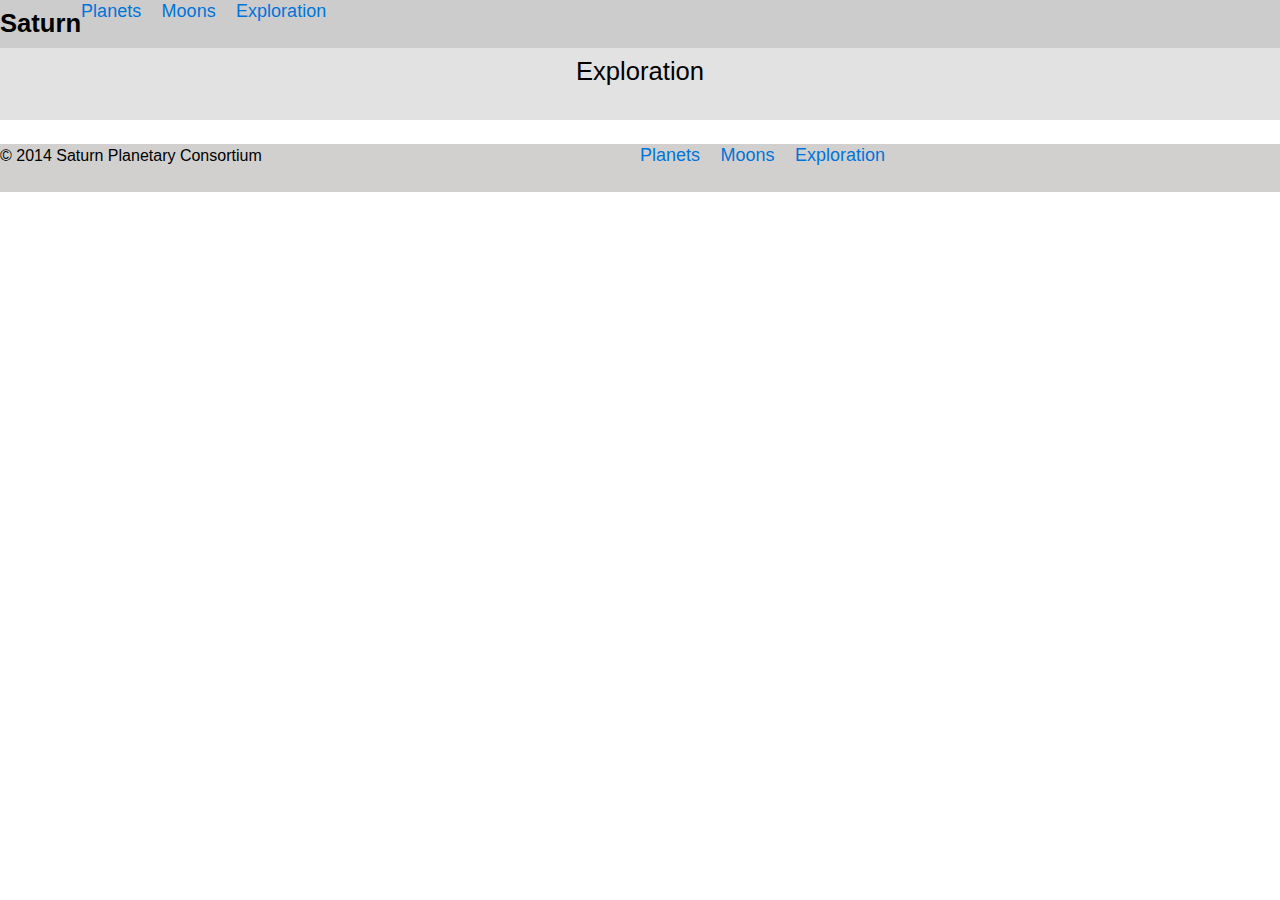
==== exploration.html @ 87dc44bc "added exploration" ====
<!DOCTYPE html>
<html lang="en-ca">
<head>
  <meta charset="utf-8">
    <title></title>
  <meta name="viewport" content="width=device-width,initial-scale=1">
  <link href="css/main.css" rel="stylesheet">
  <link href="css/grid.css" rel="stylesheet">
  <link href="css/typography.css" rel="stylesheet">
</head>
<body>
<div class="top-bar">
    <h1 class="title peta">Saturn</h1>
        <nav>
            <ul class="nav">
                <li class="mega"><a href="index.html">Planets</a></li>
                <li class="mega"><a href="moons.html">Moons</a></li>
                <li class="mega"><a href="exploration.html">Exploration</a></li>
            </ul>
        </nav>  
</div>
    <div class="intro push">   
            <p class="peta">Exploration</p>
        </div>
    
    
    
    
    
<footer>
    <div class="grid background">
    <p class="unit unit-xs-1 unit-s-1 unit-m-1-2 unit-l-1-2">© 2014 Saturn Planetary Consortium</p>
        <nav class="unit unit-xs-1 unit-s-1 unit-m-1-2 unit-l-1-2">
            <ul class="nav">
                <li class="mega"><a href="index.html">Planets</a></li>
                <li class="mega"><a href="moons.html">Moons</a></li>
                <li class="mega"><a href="explorations.html">Exploration</a></li>
            </ul>
        </nav>
    </div>
</footer>
---- css/main.css ----
@-moz-viewport { width: device-width; scale: 1; }
@-ms-viewport { width: device-width; scale: 1; }
@-o-viewport { width: device-width; scale: 1; }
@-webkit-viewport { width: device-width; scale: 1; }
@viewport { width: device-width; scale: 1; }

html {
  margin: 0;
  padding: 0;
  box-sizing: border-box;

  font: normal 100%/1.5 sans-serif;
  -moz-text-size-adjust: 100%;
  -ms-text-size-adjust: 100%;
  -webkit-text-size-adjust: 100%;
  text-size-adjust: 100%;
}

*, *:before, *:after {
  box-sizing: inherit;
}
    
body {
  margin: 0;
  padding: 0;
}

img {
  display: block;
  width: 100%;
}

.gutter {
    padding-left: 1em;
    padding-right: 1em;
}

figure {
  margin: 0;
  position: relative;
  bottom: 0;
  padding: 0;
  width: 100%;
}

figcaption {
    text-align: left;
    width: 100%;
    padding: 0em;
    font-size: .9rem;
}

.title {
    background-color: #ccc;
    padding: 0;
    margin: 0;
    text-align: center;
    text-decoration: none;
}

h1 {
    text-decoration: none;
    float: center;
    text-align: center;
    margin: 0;
}

.background {
    background-color: #ccc;
}

.intro {
    background-color: #e2e2e2;
    overflow: hidden;
    text-align: center;
}

h2 {
    text-decoration: none;
    padding: 0;
    margin: 0;
    text-align: left;
    font-size: 3rem;
}
    
.nav {
    margin: 0;
    padding: 0;
    list-style-type: none;
}

.top-bar {
    background-color: #ccc;
    overflow: hidden;
}

a:link, a:visited, a:hover {
    text-decoration: none;
    color: black;
}

.background {
     background-color: #D1D0CE;
}

backcolor {
    background-color: #E8E8E8;
}

.nav a {
    display: block;
    padding: 0;
    text-decoration: none;
    color: #0074D9;
}

nav ul li a:hover {
    color: white;
    background-color: blue;
}

nav ul li {
    display: inline;
    margin-right: 1rem;
}

.pad-top {
    background-color: #F8F8F8;
}

@media only screen and (min-width: 30em) {
    
    .nav {
        text-align: center;
    }
    .nav li {
        display: inline-block; 
}

@media only screen and (min-width: 50em) {
    
    .nav {
        float: left;
        overflow: hidden;
    }
    
    h1 {
        float: left;
        margin: 0;
    }
    
   .top-bar{
       overflow: hidden;
    }
}
---- css/grid.css ----
@-moz-viewport { width: device-width; scale: 1; }
@-ms-viewport { width: device-width; scale: 1; }
@-o-viewport { width: device-width; scale: 1; }
@-webkit-viewport { width: device-width; scale: 1; }
@viewport { width: device-width; scale: 1; }

html {
  margin: 0;
  padding: 0;
  box-sizing: border-box;

  font: normal 100%/1.5 sans-serif;
  -moz-text-size-adjust: 100%;
  -ms-text-size-adjust: 100%;
  -webkit-text-size-adjust: 100%;
  text-size-adjust: 100%;
}

*, *:before, *:after {
  box-sizing: inherit;
}
    
.grid {
  margin: 0;
  padding: 0;
  letter-spacing: -0.31em;
  text-rendering: optimizespeed;
  display: -webkit-flex;
  -webkit-flex-flow: row wrap;
  display: -ms-flexbox;
  -ms-flex-flow: row wrap;
}

.grid-bottom {
  -webkit-align-items: flex-end;
  -ms-align-items: flex-end;
}

.grid-middle {
  -webkit-align-items: center;
  -ms-align-items: center;
}

.opera-only :-o-prefocus, .grid {
  word-spacing: -0.43em;
}

.unit {
  letter-spacing: normal;
  text-rendering: auto;
  vertical-align: top;
  word-spacing: normal;
  display: inline-block;
  visibility: visible;
}

.grid-bottom .unit {
  vertical-align: bottom;
}

.grid-middle .unit {
  vertical-align: middle;
}

.unit-xs-hidden {
  display: none;
  visibility: hidden;
}

.unit-xs-1 {
  display: block;
  visibility: visible;
  width: 100%;
}

.unit-offset-xs-0 {
  margin-left: 0;
}

.unit-xs-1-2 {
  width: 50.0000%;
}

.unit-offset-xs-1-2 {
  margin-left: 50.0000%;
}

.unit-xs-1-3 {
  width: 33.3333%;
}

.unit-offset-xs-1-3 {
  margin-left: 33.3333%;
}

.unit-xs-2-3 {
  width: 66.6667%;
}

.unit-offset-xs-2-3 {
  margin-left: 66.6667%;
}

.unit-xs-1-2,.unit-xs-1-3,.unit-xs-2-3 {
  display: inline-block;
  visibility: visible;
}

@media only screen and (min-width: 25em) {

.unit-s-hidden {
  display: none;
  visibility: hidden;
}

.unit-s-1 {
  display: block;
  visibility: visible;
  width: 100%;
}

.unit-offset-s-0 {
  margin-left: 0;
}

.unit-s-1-2 {
  width: 50.0000%;
}

.unit-offset-s-1-2 {
  margin-left: 50.0000%;
}

.unit-s-1-3 {
  width: 33.3333%;
}

.unit-offset-s-1-3 {
  margin-left: 33.3333%;
}

.unit-s-2-3 {
  width: 66.6667%;
}

.unit-offset-s-2-3 {
  margin-left: 66.6667%;
}

.unit-s-1-2,.unit-s-1-3,.unit-s-2-3 {
  display: inline-block;
  visibility: visible;
}

}

@media only screen and (min-width: 38em) {

.unit-m-hidden {
  display: none;
  visibility: hidden;
}

.unit-m-1 {
  display: block;
  visibility: visible;
  width: 100%;
}

.unit-offset-m-0 {
  margin-left: 0;
}

.unit-m-1-2 {
  width: 50.0000%;
}

.unit-offset-m-1-2 {
  margin-left: 50.0000%;
}

.unit-m-1-3 {
  width: 33.3333%;
}

.unit-offset-m-1-3 {
  margin-left: 33.3333%;
}

.unit-m-2-3 {
  width: 66.6667%;
}

.unit-offset-m-2-3 {
  margin-left: 66.6667%;
}

.unit-m-1-2,.unit-m-1-3,.unit-m-2-3 {
  display: inline-block;
  visibility: visible;
}

}

@media only screen and (min-width: 60em) {

.unit-l-hidden {
  display: none;
  visibility: hidden;
}

.unit-l-1 {
  display: block;
  visibility: visible;
  width: 100%;
}

.unit-offset-l-0 {
  margin-left: 0;
}

.unit-l-1-2 {
  width: 50.0000%;
}

.unit-offset-l-1-2 {
  margin-left: 50.0000%;
}

.unit-l-1-3 {
  width: 33.3333%;
}

.unit-offset-l-1-3 {
  margin-left: 33.3333%;
}

.unit-l-2-3 {
  width: 66.6667%;
}

.unit-offset-l-2-3 {
  margin-left: 66.6667%;
}

.unit-l-1-4 {
  width: 25.0000%;
}

.unit-offset-l-1-4 {
  margin-left: 25.0000%;
}

.unit-l-3-4 {
  width: 75.0000%;
}

.unit-offset-l-3-4 {
  margin-left: 75.0000%;
}

.unit-l-1-2,.unit-l-1-3,.unit-l-2-3,.unit-l-1-4,.unit-l-3-4 {
  display: inline-block;
  visibility: visible;
}

}
---- css/typography.css ----
html {
  font: normal 100%/1.5 Helvetica,serif;
}

h1, h2, h3, h4, h5, h6,
p, ul, ol, dl, dd, figure,
blockquote, details, hr,
fieldset, pre, table {
  margin: 0 0 1.5rem;
}

.yotta {
  font-size: 2.2807rem;
  line-height: 1.3154;
}

.zetta {
  font-size: 2.0273rem;
  line-height: 1.4798;
}

h1, .exa {
  font-size: 1.8020rem;
  line-height: 1.6648;
}

h2, .peta {
  font-size: 1.6018rem;
  line-height: 1.8729;
}

h3, .tera {
  font-size: 1.4238rem;
  line-height: 1.0535;
}

h4, .giga {
  font-size: 1.2656rem;
  line-height: 1.1852;
}

h5, .mega {
  font-size: 1.1250rem;
  line-height: 1.3333;
}

h6, .kilo {
  font-size: 1.0000rem;
  line-height: 1.5000;
}

small, .milli {
  font-size: 0.8889rem;
  line-height: 1.6875;
}

.micro {
  font-size: 0.7901rem;
  line-height: 1.8984;
}

sub,
sup {
  font-size: 75%;
  line-height: 1px;
  position: relative;
  vertical-align: baseline;
}

sup {
  top: -0.5em;
}

sub {
  bottom: -0.25em;
}

.push {
  margin-bottom: 1.5rem;
}

.push-none, .push-0 {
  margin-bottom: 0;
}

.push-double, .push-2 {
  margin-bottom: 3.0000rem;
}

.push-half, .push-1-2 {
  margin-bottom: 0.7500rem;
}

.pad-top, .pad-t {
  padding-top: 1.5rem;
}

.pad-bottom, .pad-b {
  padding-bottom: 1.5rem;
}

.pad-top-double, .pad-t-2 {
  padding-top: 3.0000rem;
}

.pad-bottom-double, .pad-b-2 {
  padding-bottom: 3.0000rem;
}

.pad-top-half, .pad-t-1-2 {
  padding-top: 0.7500rem;
}

.pad-bottom-half, .pad-b-1-2 {
  padding-bottom: 0.7500rem;
}

.island {
  padding: 1.5rem;
}

.island-half, .island-1-2 {
  padding: 0.7500rem;
}

.island-double, .island-2 {
  padding: 3.0000rem;
}

.gutter {
  padding-left: 1.5rem;
  padding-right: 1.5rem;
}

.gutter-half, .gutter-1-2 {
  padding-left: 0.7500rem;
  padding-right: 0.7500rem;
}

.gutter-double, .gutter-2 {
  padding-left: 3.0000rem;
  padding-right: 3.0000rem;
}
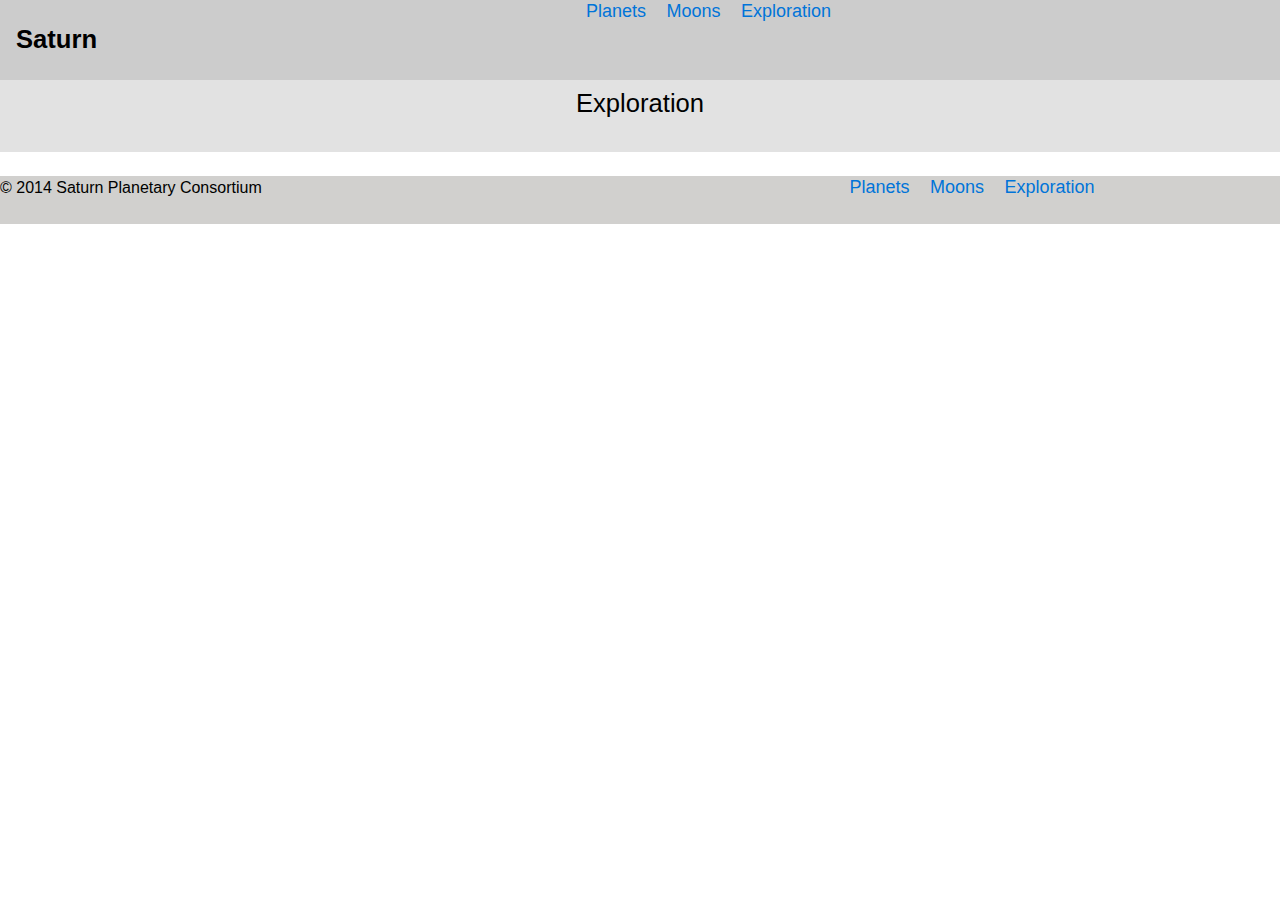
==== commit 9c2b35e3: "Added Skip Links" ====
--- a/exploration.html
+++ b/exploration.html
@@ -9,6 +9,13 @@
   <link href="css/typography.css" rel="stylesheet">
 </head>
 <body>
+    
+<ul class="skip-links">
+    <li><a href="#main">Jump to main content</a></li>
+    <li><a href="#navigation">Jump to navigation</a></li>
+</ul>
+
+<header role="banner">
 <div class="top-bar">
     <h1 class="title peta">Saturn</h1>
         <nav>
@@ -19,14 +26,12 @@
             </ul>
         </nav>  
 </div>
+</header>
+<main id="main" role="main">
     <div class="intro push">   
             <p class="peta">Exploration</p>
         </div>
-    
-    
-    
-    
-    
+</main>    
 <footer>
     <div class="grid background">
     <p class="unit unit-xs-1 unit-s-1 unit-m-1-2 unit-l-1-2">© 2014 Saturn Planetary Consortium</p>
--- a/css/main.css
+++ b/css/main.css
@@ -16,6 +16,24 @@
   text-size-adjust: 100%;
 }
 
+@media only screen and (min-width 60) {
+    html {
+        font-size:  110%;
+    }
+}
+
+@media only screen and (min-width 90) {
+    html {
+        font-size: 120%;
+    }
+}
+
+@media only screen and (min-width 120) {
+    html:{
+        font-size: 130%;
+    }
+}
+
 *, *:before, *:after {
   box-sizing: inherit;
 }
@@ -23,6 +41,36 @@
 body {
   margin: 0;
   padding: 0;
+}
+
+a {
+    /*It is okay to get rid of the focus rectangle for mouse users BUT NEVER REMOVE IT FOR KEYBOARD USERS!!!*/
+    outline:  none;
+}
+
+a:focus {
+    outline: 3px solid #000;
+}
+
+.skip-links {
+    margin: 0;
+    padding: 0;
+    list-style-type: none;
+}
+
+.skip-links a {
+    position: absolute;
+    top: -3em;
+    padding: 0.5em 0.75em;
+    background-color: #000;
+    color: #fff;
+    font-weight: bold;
+    font-size: 1.25em;
+    text-decoration: none;
+}
+
+.skip-links a:focus {
+    top: 0;
 }
 
 img {
@@ -46,14 +94,12 @@
 figcaption {
     text-align: left;
     width: 100%;
-    padding: 0em;
     font-size: .9rem;
 }
 
 .title {
     background-color: #ccc;
-    padding: 0;
-    margin: 0;
+    margin: 1rem;
     text-align: center;
     text-decoration: none;
 }
@@ -62,7 +108,6 @@
     text-decoration: none;
     float: center;
     text-align: center;
-    margin: 0;
 }
 
 .background {
@@ -77,16 +122,18 @@
 
 h2 {
     text-decoration: none;
-    padding: 0;
-    margin: 0;
-    text-align: left;
-    font-size: 3rem;
 }
     
 .nav {
-    margin: 0;
-    padding: 0;
     list-style-type: none;
+}
+
+.nav-bottom {
+    float: center;
+}
+
+.credit {
+    float: left;
 }
 
 .top-bar {
@@ -96,14 +143,14 @@
 
 a:link, a:visited, a:hover {
     text-decoration: none;
-    color: black;
+    display: block;
 }
 
 .background {
      background-color: #D1D0CE;
 }
 
-backcolor {
+.backcolor {
     background-color: #E8E8E8;
 }
 
@@ -116,7 +163,7 @@
 
 nav ul li a:hover {
     color: white;
-    background-color: blue;
+    background-color: #0066CC;
 }
 
 nav ul li {
@@ -125,23 +172,37 @@
 }
 
 .pad-top {
-    background-color: #F8F8F8;
-}
-
-@media only screen and (min-width: 30em) {
+    background-color: #F0F0F0;
+}
+
+.margin {
+    margin-top: 1rem;
+}
+
+@media only screen and (min-width: 25em) {
     
     .nav {
         text-align: center;
     }
     .nav li {
         display: inline-block; 
-}
-
-@media only screen and (min-width: 50em) {
+    }
+        
+    .copyright {
+    text-align: center;
+    }
+
+}
+
+@media only screen and (min-width: 38em) {
     
     .nav {
-        float: left;
+        float: center;
         overflow: hidden;
+    }
+    
+    .nav-footer {
+        float: right;
     }
     
     h1 {
@@ -152,4 +213,34 @@
    .top-bar{
        overflow: hidden;
     }
-}+    
+     .bigp {
+        padding-right: 1.5rem;
+    }
+    
+    .copyright {
+    text-align: left;
+    }
+}
+    
+@media only screen and (min-width: 60em) {
+    
+    .nav {
+        float: center;
+    }
+    
+    .nav-footer {
+        float: right;
+    }
+    
+    .datalist dt {
+        width: 12em;
+        float: left;
+    }
+    
+    .bigp {
+        padding-left: 1.5rem;
+        padding-right: 1.5rem;
+    }   
+}
+    --- a/css/grid.css
+++ b/css/grid.css
@@ -263,5 +263,3 @@
   display: inline-block;
   visibility: visible;
 }
-
-}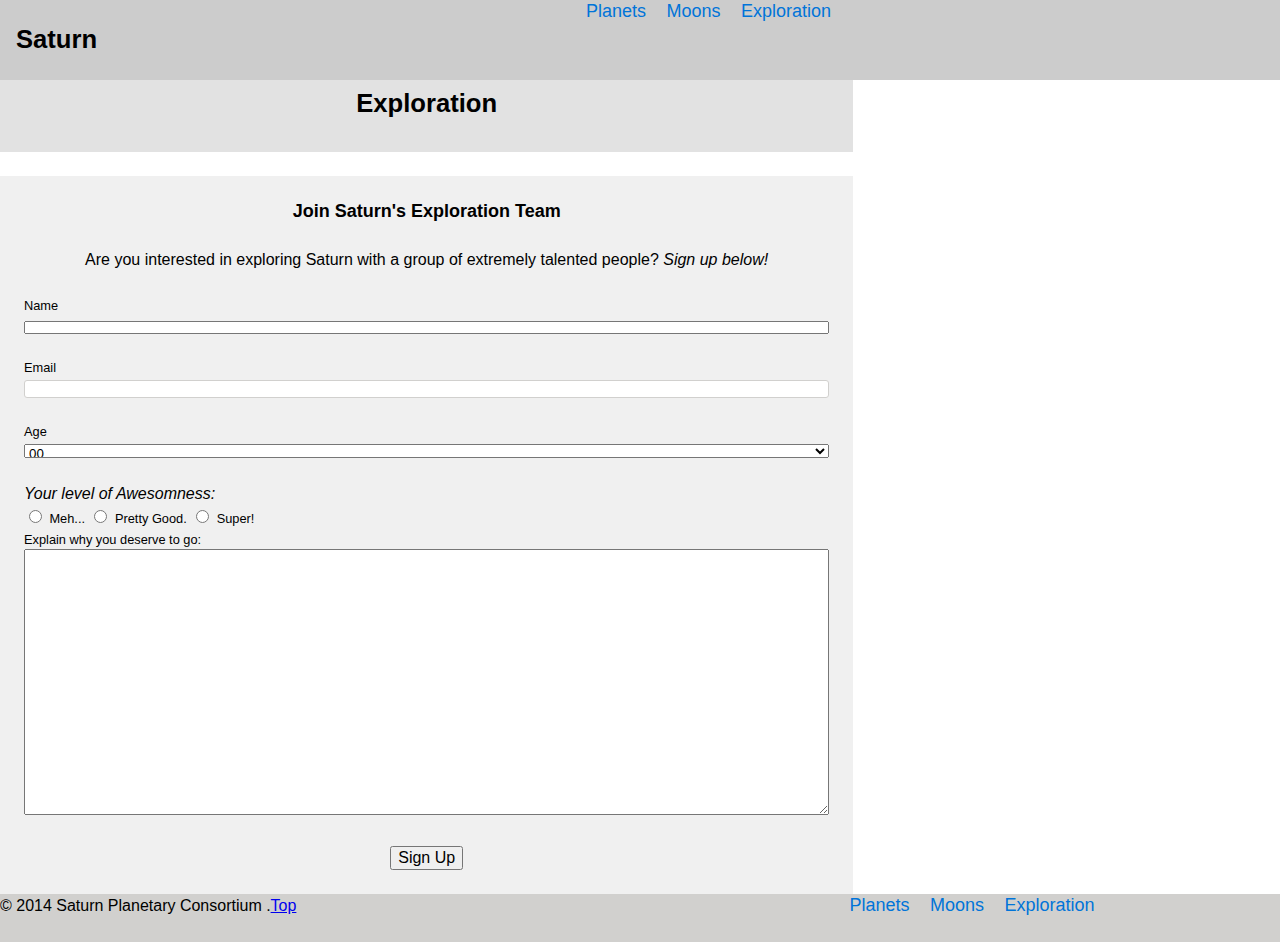
==== commit 95a2bbd7: "fixed button" ====
--- a/exploration.html
+++ b/exploration.html
@@ -28,13 +28,78 @@
 </div>
 </header>
 <main id="main" role="main">
-    <div class="intro push">   
-            <p class="peta">Exploration</p>
+    <div class="unit intro push unit unit-xs-1 unit-s-1 unit-m-1-2 unit-l-2-3">   
+            <p class="peta"><strong>Exploration</strong></p>
         </div>
-</main>    
+</main>
+<div class="unit pad-top gutter backcolor unit-xs-1 unit-s-1 unit-m-1-2 unit-l-2-3">    
+<h2 class="centertext mega">Join Saturn's Exploration Team</h3>
+    
+    <p class="centertext">Are you interested in exploring Saturn with a group of extremely talented people? <i>Sign up below!</i></p>
+    
+    
+    <form action="thank.html" method="post">
+        
+        <div>
+            <label for="name">Name</label>
+            <input class="push box" id="name">
+        </div>
+    
+        <div>
+            <label for="email">Email</label>
+            <input class="push box" type="email" id="email">
+        </div>
+        
+        <div>
+            <label for="age">Age</label>
+            <select class="push box" id="age">
+                <option>00</option>
+                <option>13</option>
+                <option>14</option>
+                <option>15</option>
+                <option>16</option>
+                <option>17</option>
+                <option>18</option>
+                <option>19</option>
+                <option>20</option>
+                <option>21</option>
+                <option>22</option>
+                <option>23</option>
+                <option>24</option>
+                <option>25</option>
+            </select>
+        </div>
+            
+<p class="push-none"><i>Your level of Awesomness:</i></p>          
+       
+            <span class="radio">
+                <input type="radio" id="meh" name="level-of-awesomness">
+                <label for="meh">Meh...</label>
+            </span>
+            <span class="radio">
+                <input type="radio" id="good" name="level-of-awesomness">
+                <label for="good">Pretty Good.</label>
+            </span>
+            <span class="radio">
+                <input type="radio" id="amaze" name="level-of-awesomness">
+                <label for="amaze">Super!</label>
+            </span>
+        
+            
+        <div class="push push-0">
+            <label for="explain">Explain why you deserve to go:</label>
+            <textarea class="boxsize" id="explain"></textarea>
+        </div>
+            
+        <div class="centertext island">
+            <button type="submit">Sign Up</button>
+        </div>
+        </div>
+    </form>
+</div>
 <footer>
-    <div class="grid background">
-    <p class="unit unit-xs-1 unit-s-1 unit-m-1-2 unit-l-1-2">© 2014 Saturn Planetary Consortium</p>
+    <div class="grid background" role="contentinfo">
+    <p class="unit unit-xs-1 unit-s-1 unit-m-1-2 unit-l-1-2">© 2014 Saturn Planetary Consortium .<a href="#top">Top</a></p>
         <nav class="unit unit-xs-1 unit-s-1 unit-m-1-2 unit-l-1-2">
             <ul class="nav">
                 <li class="mega"><a href="index.html">Planets</a></li>
--- a/css/main.css
+++ b/css/main.css
@@ -35,9 +35,8 @@
 }
 
 *, *:before, *:after {
-  box-sizing: inherit;
-}
-    
+}
+  
 body {
   margin: 0;
   padding: 0;
@@ -141,11 +140,6 @@
     overflow: hidden;
 }
 
-a:link, a:visited, a:hover {
-    text-decoration: none;
-    display: block;
-}
-
 .background {
      background-color: #D1D0CE;
 }
@@ -177,6 +171,62 @@
 
 .margin {
     margin-top: 1rem;
+}
+
+label {
+    display: block;
+    font-size: .8em;
+}
+
+input + label {
+    display: inline-block;
+    font-size: .8em;
+}
+
+button {
+    font-size: 1em;
+    font-family: Helvetica;
+    float: center;
+}
+
+button:hover {
+    background-color: grey;
+    cursor: pointer;
+    color: #fff;
+}
+
+button:active {
+    background-color: darkgrey;
+}
+
+input[type="email"] {
+    border: 1px solid  #D1D0CE;
+    border-radius: 3px;
+    font-size: 1.125em;
+    font-family: serif;
+}
+
+input[type="email"]:focus {
+    outline: 3px solid grey;
+    background-color: #fff;
+}
+
+.radio {
+    white-space: nowrap;
+}
+
+.centertext {
+    text-align: center;
+}
+
+.boxsize {
+    width: 100%;
+    height: 20em;
+}
+
+.box {
+    width: 100%;
+    height: 1em;
 }
 
 @media only screen and (min-width: 25em) {
--- a/css/typography.css
+++ b/css/typography.css
@@ -94,7 +94,7 @@
 .pad-top, .pad-t {
   padding-top: 1.5rem;
 }
-
+s
 .pad-bottom, .pad-b {
   padding-bottom: 1.5rem;
 }
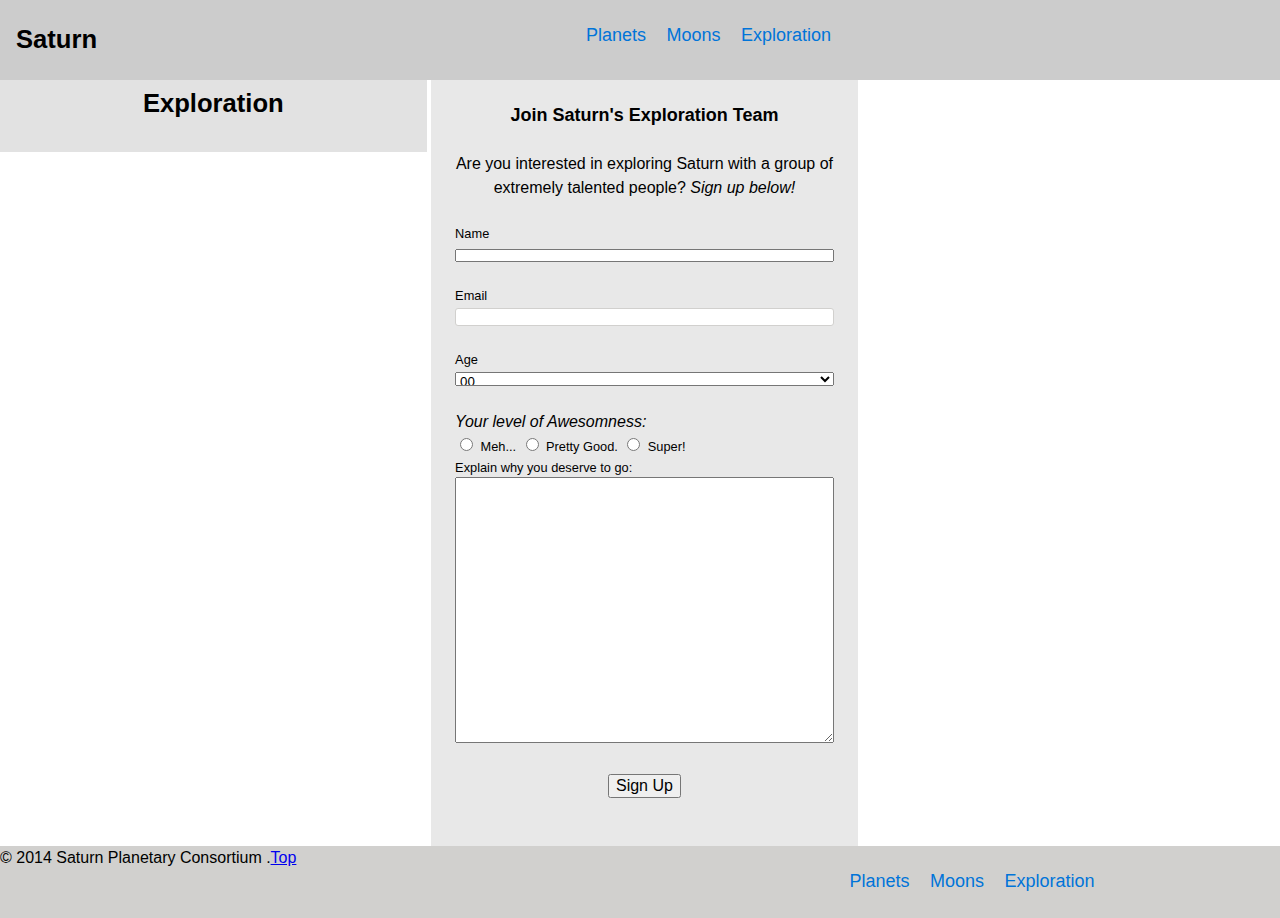
==== commit ccf49d42: "edit nav" ====
--- a/exploration.html
+++ b/exploration.html
@@ -28,47 +28,47 @@
 </div>
 </header>
 <main id="main" role="main">
-    <div class="unit intro push unit unit-xs-1 unit-s-1 unit-m-1-2 unit-l-2-3">   
+    <div class="unit intro push unit unit-xs-1 unit-s-1 unit-m-1-2 unit-l-1-3">   
             <p class="peta"><strong>Exploration</strong></p>
         </div>
-</main>
-<div class="unit pad-top gutter backcolor unit-xs-1 unit-s-1 unit-m-1-2 unit-l-2-3">    
+
+<div class="unit island backcolor unit-xs-1 unit-s-1 unit-m-1-2 unit-l-1-3">    
 <h2 class="centertext mega">Join Saturn's Exploration Team</h3>
     
     <p class="centertext">Are you interested in exploring Saturn with a group of extremely talented people? <i>Sign up below!</i></p>
     
     
-    <form action="thank.html" method="post">
+        <form action="thank.html" method="post">
         
-        <div>
-            <label for="name">Name</label>
-            <input class="push box" id="name">
-        </div>
-    
-        <div>
-            <label for="email">Email</label>
-            <input class="push box" type="email" id="email">
-        </div>
-        
-        <div>
-            <label for="age">Age</label>
-            <select class="push box" id="age">
-                <option>00</option>
-                <option>13</option>
-                <option>14</option>
-                <option>15</option>
-                <option>16</option>
-                <option>17</option>
-                <option>18</option>
-                <option>19</option>
-                <option>20</option>
-                <option>21</option>
-                <option>22</option>
-                <option>23</option>
-                <option>24</option>
-                <option>25</option>
-            </select>
-        </div>
+            <div>
+                <label for="name">Name</label>
+                <input class="push box" id="name">
+            </div>
+
+            <div>
+                <label for="email">Email</label>
+                <input class="push box" type="email" id="email">
+            </div>
+
+            <div>
+                <label for="age">Age</label>
+                <select class="push box" id="age">
+                    <option>00</option>
+                    <option>13</option>
+                    <option>14</option>
+                    <option>15</option>
+                    <option>16</option>
+                    <option>17</option>
+                    <option>18</option>
+                    <option>19</option>
+                    <option>20</option>
+                    <option>21</option>
+                    <option>22</option>
+                    <option>23</option>
+                    <option>24</option>
+                    <option>25</option>
+                </select>
+            </div>
             
 <p class="push-none"><i>Your level of Awesomness:</i></p>          
        
@@ -86,17 +86,19 @@
             </span>
         
             
-        <div class="push push-0">
-            <label for="explain">Explain why you deserve to go:</label>
-            <textarea class="boxsize" id="explain"></textarea>
-        </div>
-            
-        <div class="centertext island">
-            <button type="submit">Sign Up</button>
-        </div>
-        </div>
-    </form>
-</div>
+            <div class="push push-0">
+                <label for="explain">Explain why you deserve to go:</label>
+                <textarea class="boxsize" id="explain"></textarea>
+            </div>
+
+            <div class="centertext island">
+                <button type="submit">Sign Up</button>
+            </div>
+            </div>
+        </form>
+    </div>
+</main>
+    
 <footer>
     <div class="grid background" role="contentinfo">
     <p class="unit unit-xs-1 unit-s-1 unit-m-1-2 unit-l-1-2">© 2014 Saturn Planetary Consortium .<a href="#top">Top</a></p>
@@ -109,3 +111,6 @@
         </nav>
     </div>
 </footer>
+    
+</body>
+</html>
--- a/css/main.css
+++ b/css/main.css
@@ -125,6 +125,7 @@
     
 .nav {
     list-style-type: none;
+    padding-top: 1.5em;
 }
 
 .nav-bottom {
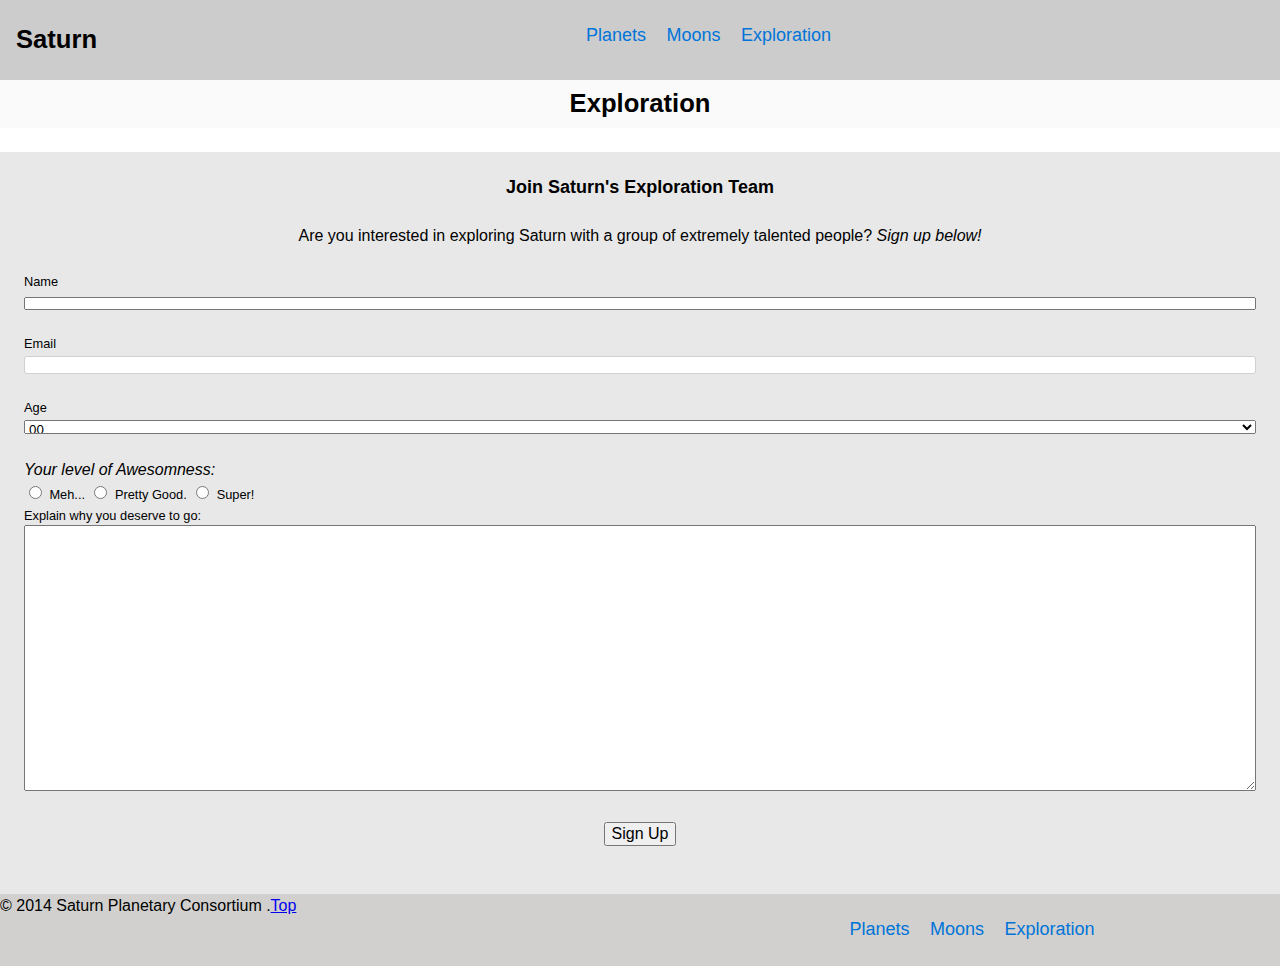
==== commit 1bd09dd9: "Added forms" ====
--- a/exploration.html
+++ b/exploration.html
@@ -28,11 +28,11 @@
 </div>
 </header>
 <main id="main" role="main">
-    <div class="unit intro push unit unit-xs-1 unit-s-1 unit-m-1-2 unit-l-1-3">   
-            <p class="peta"><strong>Exploration</strong></p>
+    <div class="forms">   
+            <p class="peta centertext"><strong>Exploration</strong></p>
         </div>
 
-<div class="unit island backcolor unit-xs-1 unit-s-1 unit-m-1-2 unit-l-1-3">    
+<div class="island backcolor">    
 <h2 class="centertext mega">Join Saturn's Exploration Team</h3>
     
     <p class="centertext">Are you interested in exploring Saturn with a group of extremely talented people? <i>Sign up below!</i></p>
--- a/css/main.css
+++ b/css/main.css
@@ -149,6 +149,10 @@
     background-color: #E8E8E8;
 }
 
+.forms { 
+    background-color: #fafafa
+}
+
 .nav a {
     display: block;
     padding: 0;
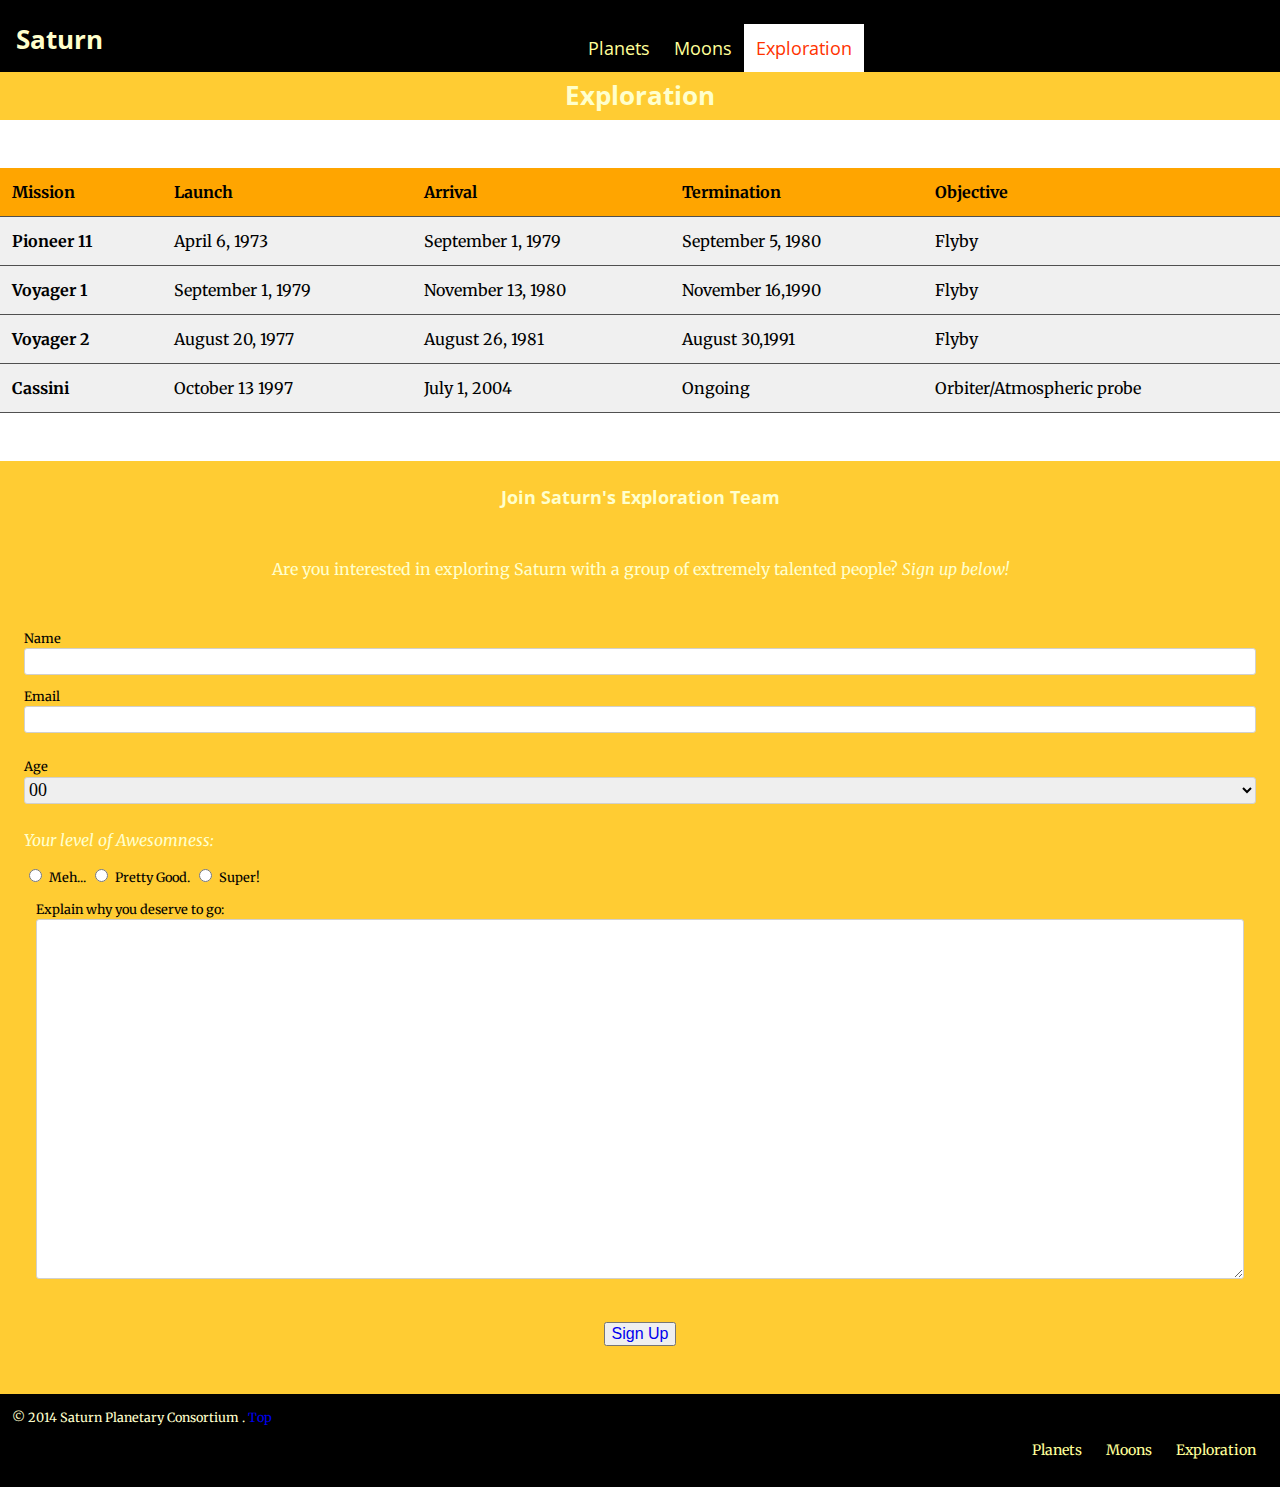
==== commit 27f41647: "added colours" ====
--- a/exploration.html
+++ b/exploration.html
@@ -2,8 +2,9 @@
 <html lang="en-ca">
 <head>
   <meta charset="utf-8">
-    <title></title>
+    <title>Exploration</title>
   <meta name="viewport" content="width=device-width,initial-scale=1">
+  <link href="http://fonts.googleapis.com/css?family=Open+Sans:400,700|Merriweather:400,400italic,700" rel="stylesheet">
   <link href="css/main.css" rel="stylesheet">
   <link href="css/grid.css" rel="stylesheet">
   <link href="css/typography.css" rel="stylesheet">
@@ -16,21 +17,68 @@
 </ul>
 
 <header role="banner">
-<div class="top-bar">
-    <h1 class="title peta">Saturn</h1>
-        <nav>
-            <ul class="nav">
-                <li class="mega"><a href="index.html">Planets</a></li>
-                <li class="mega"><a href="moons.html">Moons</a></li>
-                <li class="mega"><a href="exploration.html">Exploration</a></li>
-            </ul>
-        </nav>  
-</div>
+    <div class="top-bar">
+        <h1 class="title peta push-none">Saturn</h1>
+            <nav>
+                <ul class="nav brand-family push-none">
+                    <li class="mega"><a class= "island-half" href="index.html">Planets</a></li>
+                    <li class="mega"><a class="island-half" href="moons.html">Moons</a></li>
+                    <li class="mega"><a class="island-half nav-current" href="exploration.html">Exploration</a></li>
+                </ul>
+            </nav>  
+    </div>
 </header>
+    
 <main id="main" role="main">
     <div class="forms">   
-            <p class="peta centertext"><strong>Exploration</strong></p>
-        </div>
+        <p class="peta brand-family centertext"><strong>Exploration</strong></p>
+    </div>
+
+<table>
+<thead>
+    <tr>
+        <th scope="col" rowspan="2">Mission</th>
+        <th scope="col" rowspan="2">Launch</th>
+        <th scope="col" rowspan="2">Arrival</th>
+        <th scope="col" rowspan="2">Termination</th>
+        <th scope="col" rowspan="2">Objective</th>
+    </tr>
+</thead>
+    
+<tbody>
+    <tr>
+        <th scope="row">Pioneer 11</th>
+        <td>April 6, 1973</td> 
+        <td>September 1, 1979</td> 
+        <td>September 5, 1980</td> 
+        <td>Flyby</td>
+    </tr>
+
+    <tr>
+        <th scope="row">Voyager 1</th>
+        <td>September 1, 1979</td> 
+        <td>November 13, 1980</td> 
+        <td>November 16,1990</td> 
+        <td>Flyby</td>
+    </tr>
+
+    <tr>
+        <th scope="row">Voyager 2</th>
+        <td>August 20, 1977</td> 
+        <td>August 26, 1981</td> 
+        <td>August 30,1991</td> 
+        <td>Flyby</td>
+    </tr>
+
+    <tr>
+        <th scope="row">Cassini</th>
+        <td>October 13 1997</td> 
+        <td>July 1, 2004</td> 
+        <td>Ongoing</td> 
+        <td>Orbiter/Atmospheric probe</td>
+    </tr>
+</tbody>
+</table>
 
 <div class="island backcolor">    
 <h2 class="centertext mega">Join Saturn's Exploration Team</h3>
@@ -42,7 +90,7 @@
         
             <div>
                 <label for="name">Name</label>
-                <input class="push box" id="name">
+                <input class="push box push-half" id="name">
             </div>
 
             <div>
@@ -70,7 +118,7 @@
                 </select>
             </div>
             
-<p class="push-none"><i>Your level of Awesomness:</i></p>          
+<p class="push-half"><i>Your level of Awesomness:</i></p>          
        
             <span class="radio">
                 <input type="radio" id="meh" name="level-of-awesomness">
@@ -86,27 +134,29 @@
             </span>
         
             
-            <div class="push push-0">
+            <div class="island-1-2 push-0">
                 <label for="explain">Explain why you deserve to go:</label>
                 <textarea class="boxsize" id="explain"></textarea>
             </div>
 
             <div class="centertext island">
-                <button type="submit">Sign Up</button>
+                <button type="submit"><a href="thankyou.html">Sign Up</a></button>
             </div>
             </div>
         </form>
     </div>
 </main>
     
-<footer>
-    <div class="grid background" role="contentinfo">
-    <p class="unit unit-xs-1 unit-s-1 unit-m-1-2 unit-l-1-2">© 2014 Saturn Planetary Consortium .<a href="#top">Top</a></p>
-        <nav class="unit unit-xs-1 unit-s-1 unit-m-1-2 unit-l-1-2">
-            <ul class="nav">
-                <li class="mega"><a href="index.html">Planets</a></li>
-                <li class="mega"><a href="moons.html">Moons</a></li>
-                <li class="mega"><a href="explorations.html">Exploration</a></li>
+<footer class="grid island-1-2 background" role="contentinfo">
+  <div role="contentinfo" class="unit micro unit-xs-1 unit-s-1 unit-m-1-2 unit-l-1-3">
+    <p class="micro copyright push-0">© 2014 Saturn Planetary Consortium . <a href="#top">Top</a></p>
+      </div>
+      <div class="unit unit-xs-1 unit-s-1 unit-m-1-2 unit-l-2-3">
+        <nav>
+            <ul class="nav nav-footer milli push-0">
+                <li class="milli island-1-2"><a href="index.html">Planets</a></li>
+                <li class="milli island-1-2"><a href="moons.html">Moons</a></li>
+                <li class="milli island-1-2"><a href="exploration.html">Exploration</a></li>
             </ul>
         </nav>
     </div>
--- a/css/main.css
+++ b/css/main.css
@@ -42,8 +42,10 @@
   padding: 0;
 }
 
-a {
-    /*It is okay to get rid of the focus rectangle for mouse users BUT NEVER REMOVE IT FOR KEYBOARD USERS!!!*/
+a,
+a:link, 
+a:visited {
+    text-decoration: none;
     outline:  none;
 }
 
@@ -60,7 +62,6 @@
 .skip-links a {
     position: absolute;
     top: -3em;
-    padding: 0.5em 0.75em;
     background-color: #000;
     color: #fff;
     font-weight: bold;
@@ -80,6 +81,7 @@
 .gutter {
     padding-left: 1em;
     padding-right: 1em;
+    background-color: #FFCC33;
 }
 
 figure {
@@ -94,13 +96,16 @@
     text-align: left;
     width: 100%;
     font-size: .9rem;
+    background-color: #FFCC33;
+    color: #FFFFCC;
 }
 
 .title {
-    background-color: #ccc;
+    background-color: #000;
     margin: 1rem;
     text-align: center;
     text-decoration: none;
+    color: #FFFFCC;
 }
 
 h1 {
@@ -110,7 +115,7 @@
 }
 
 .background {
-    background-color: #ccc;
+    background-color: #FFCC33;
 }
 
 .intro {
@@ -121,6 +126,8 @@
 
 h2 {
     text-decoration: none;
+    color: #FFFFCC;
+    background-color: #FFCC33;
 }
     
 .nav {
@@ -137,41 +144,49 @@
 }
 
 .top-bar {
-    background-color: #ccc;
+    background-color: #000;
     overflow: hidden;
 }
 
 .background {
-     background-color: #D1D0CE;
+     background-color: #000;
 }
 
 .backcolor {
-    background-color: #E8E8E8;
+    background-color: #FFCC33;
 }
 
 .forms { 
-    background-color: #fafafa
+    background-color:#FFCC33;
+}
+
+.nav {
+  letter-spacing: -0.31em;
+  text-rendering: optimizespeed;
+}
+
+.nav li {
+    letter-spacing: normal;
+    text-rendering: auto;
 }
 
 .nav a {
     display: block;
-    padding: 0;
-    text-decoration: none;
-    color: #0074D9;
-}
-
-nav ul li a:hover {
-    color: white;
-    background-color: #0066CC;
-}
-
-nav ul li {
-    display: inline;
-    margin-right: 1rem;
-}
+    text-decoration: none;
+    color: #FFFF99;
+}
+
+.nav a:hover,
+.nav .nav-current,
+.nav .nav-current:link,
+.nav .nav-current:visited {
+    color: #FF3300;
+    background-color: #fff;
+}
+
 
 .pad-top {
-    background-color: #F0F0F0;
+    background-color: #FFCC33;
 }
 
 .margin {
@@ -204,11 +219,14 @@
     background-color: darkgrey;
 }
 
-input[type="email"] {
+.box,
+.boxsize {
     border: 1px solid  #D1D0CE;
     border-radius: 3px;
     font-size: 1.125em;
     font-family: serif;
+    width: 100%;
+    height: 1.5em;
 }
 
 input[type="email"]:focus {
@@ -229,9 +247,26 @@
     height: 20em;
 }
 
-.box {
+table {
+    border-collapse: collapse;
+    padding: 1em;
     width: 100%;
-    height: 1em;
+    background-color: #F0F0F0 ;
+}
+
+th, td {
+    border-bottom: 1px solid #505050; 
+    padding: 0.75em;
+    text-align: justify;
+    color: #000;
+}
+
+thead th {
+    background-color: orange;
+}
+
+p {
+    color: #FFFFCC;
 }
 
 @media only screen and (min-width: 25em) {
--- a/css/typography.css
+++ b/css/typography.css
@@ -1,12 +1,12 @@
 html {
-  font: normal 100%/1.5 Helvetica,serif;
+  font: normal 100%/1.5 "Merriweather",serif;
 }
 
 h1, h2, h3, h4, h5, h6,
 p, ul, ol, dl, dd, figure,
 blockquote, details, hr,
 fieldset, pre, table {
-  margin: 0 0 1.5rem;
+  margin: 0 0 3rem;
 }
 
 .yotta {
@@ -22,6 +22,7 @@
 h1, .exa {
   font-size: 1.8020rem;
   line-height: 1.6648;
+    background-color: #000;
 }
 
 h2, .peta {
@@ -140,4 +141,9 @@
 .gutter-double, .gutter-2 {
   padding-left: 3.0000rem;
   padding-right: 3.0000rem;
+}
+
+h1, h2, h3, h4, h5, h6,
+.brand-family {
+    font-family: "Open Sans", sans-serif;
 }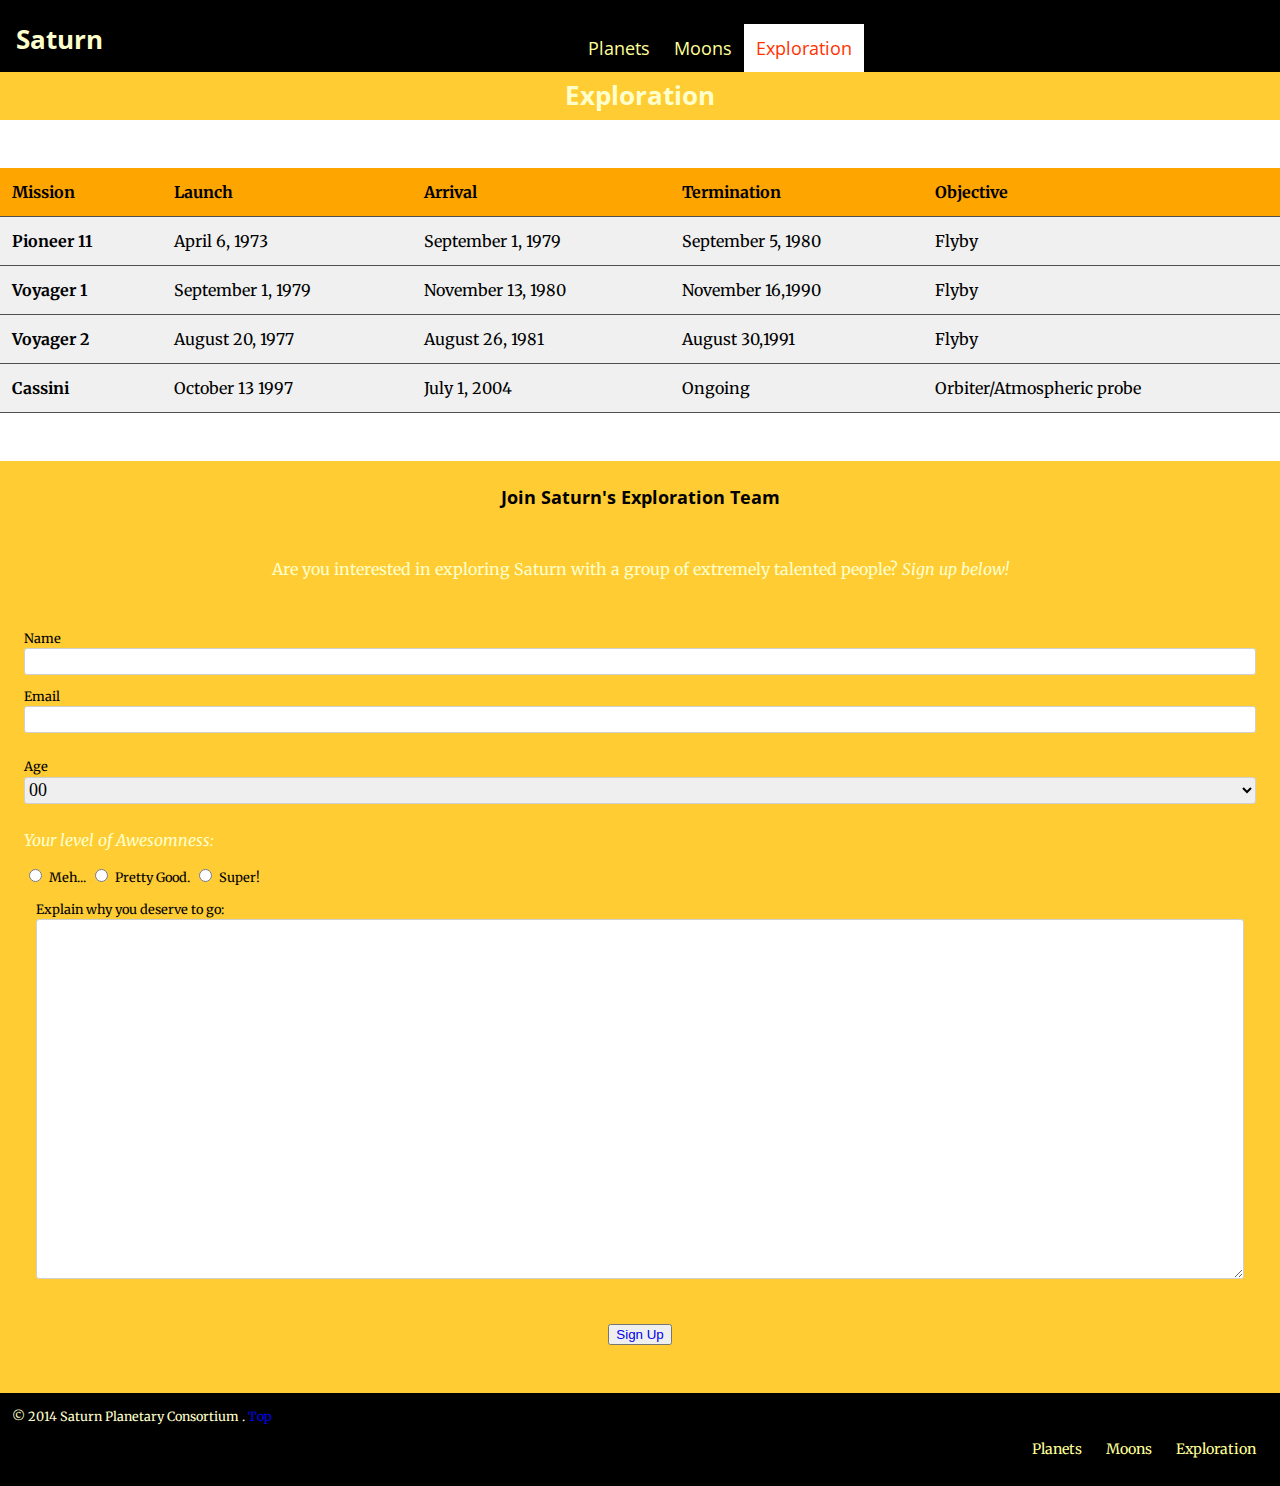
==== commit 0449b0cb: "fixed colours" ====
--- a/exploration.html
+++ b/exploration.html
@@ -81,7 +81,7 @@
 </table>
 
 <div class="island backcolor">    
-<h2 class="centertext mega">Join Saturn's Exploration Team</h3>
+<h3 class="centertext mega">Join Saturn's Exploration Team</h3>
     
     <p class="centertext">Are you interested in exploring Saturn with a group of extremely talented people? <i>Sign up below!</i></p>
     
--- a/css/main.css
+++ b/css/main.css
@@ -81,7 +81,7 @@
 .gutter {
     padding-left: 1em;
     padding-right: 1em;
-    background-color: #FFCC33;
+    background-color:  #FFFFCC;
 }
 
 figure {
@@ -118,6 +118,10 @@
     background-color: #FFCC33;
 }
 
+.colouR {
+    color: black;
+}
+
 .intro {
     background-color: #e2e2e2;
     overflow: hidden;
@@ -126,8 +130,8 @@
 
 h2 {
     text-decoration: none;
-    color: #FFFFCC;
-    background-color: #FFCC33;
+    color: #FFCC33;
+    background-color:  #FFFFCC;
 }
     
 .nav {
@@ -201,7 +205,7 @@
 input + label {
     display: inline-block;
     font-size: .8em;
-}
+}s
 
 button {
     font-size: 1em;
--- a/css/typography.css
+++ b/css/typography.css
@@ -22,7 +22,6 @@
 h1, .exa {
   font-size: 1.8020rem;
   line-height: 1.6648;
-    background-color: #000;
 }
 
 h2, .peta {
